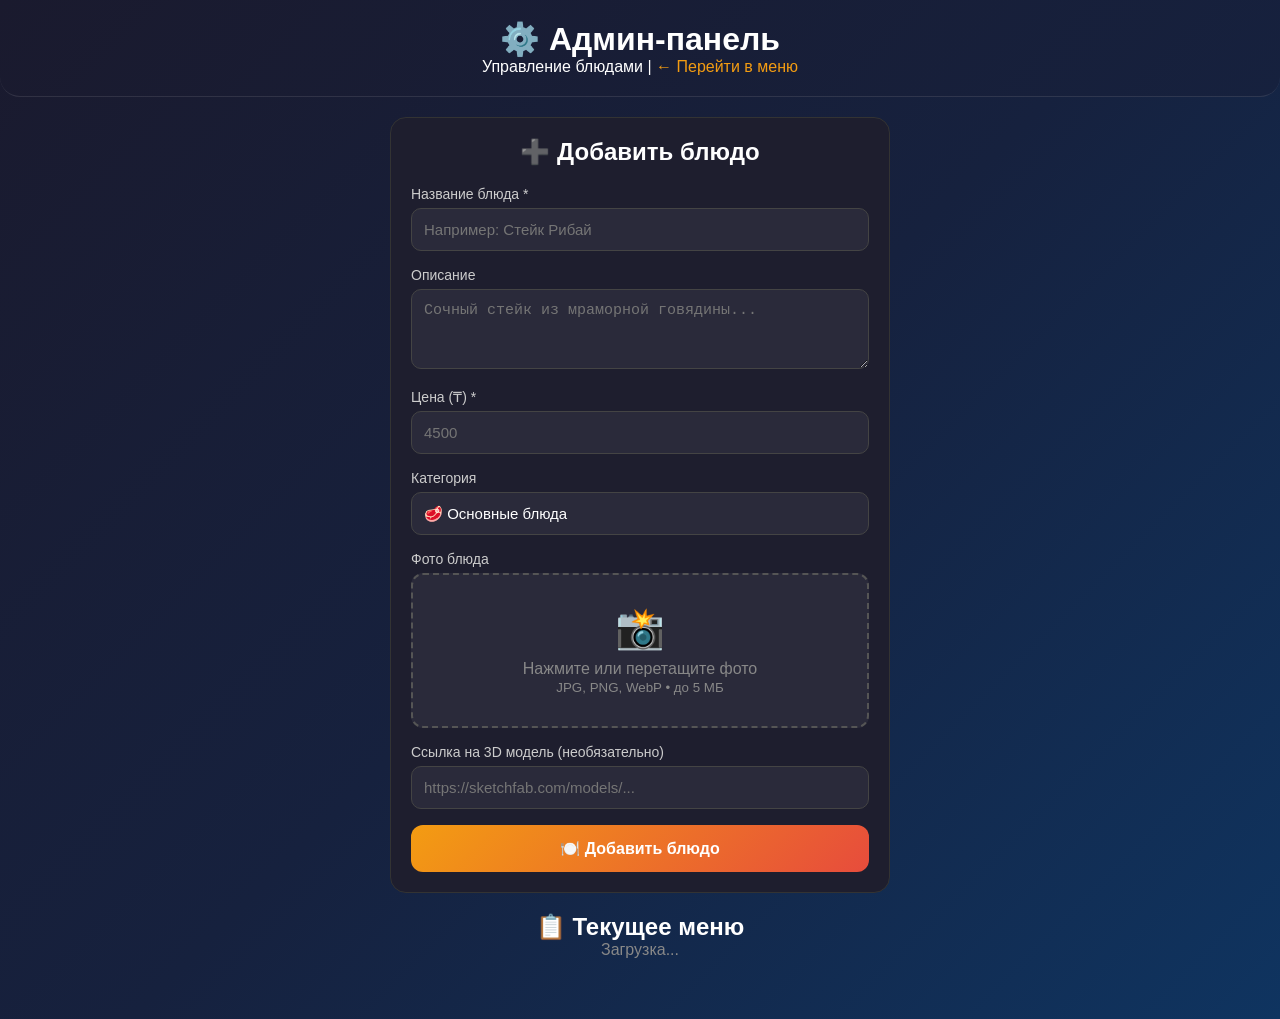
==== admin.html @ 4f4364ca "initial commit: AR menu with admin panel" ====
<!DOCTYPE html>
<html lang="ru">
<head>
    <meta charset="UTF-8">
    <meta name="viewport" content="width=device-width, initial-scale=1.0">
    <title>Админ-панель | AR Меню</title>
    <link rel="stylesheet" href="style.css">
    <style>
        .admin-header {
            text-align: center;
            padding: 20px;
            background: linear-gradient(135deg, #1a1a2e, #16213e);
            color: white;
            border-radius: 0 0 20px 20px;
        }
        .admin-header a {
            color: #f39c12;
            text-decoration: none;
        }
        .admin-form {
            max-width: 500px;
            margin: 20px auto;
            padding: 20px;
            background: #1e1e2e;
            border-radius: 16px;
            border: 1px solid #333;
        }
        .form-group {
            margin-bottom: 16px;
        }
        .form-group label {
            display: block;
            color: #ccc;
            margin-bottom: 6px;
            font-size: 14px;
        }
        .form-group input,
        .form-group textarea,
        .form-group select {
            width: 100%;
            padding: 12px;
            border: 1px solid #444;
            border-radius: 10px;
            background: #2a2a3a;
            color: white;
            font-size: 15px;
            box-sizing: border-box;
        }
        .form-group textarea {
            height: 80px;
            resize: vertical;
        }

        /* Upload Area */
        .upload-area {
            border: 2px dashed #555;
            border-radius: 12px;
            padding: 30px;
            text-align: center;
            cursor: pointer;
            transition: all 0.3s;
            background: #2a2a3a;
        }
        .upload-area:hover,
        .upload-area.drag-over {
            border-color: #f39c12;
            background: #2a2a3a88;
        }
        .upload-placeholder {
            color: #888;
        }
        .upload-placeholder .upload-icon {
            font-size: 40px;
            margin-bottom: 8px;
        }
        .upload-preview {
            display: none;
            align-items: center;
            gap: 12px;
            justify-content: center;
        }
        .upload-preview img {
            width: 80px;
            height: 80px;
            object-fit: cover;
            border-radius: 10px;
        }
        .remove-photo {
            background: #e74c3c;
            border: none;
            color: white;
            padding: 6px 12px;
            border-radius: 8px;
            cursor: pointer;
            font-size: 13px;
        }

        /* Progress */
        .upload-progress {
            display: none;
            align-items: center;
            gap: 10px;
            margin-top: 10px;
        }
        .progress-bar {
            flex: 1;
            height: 8px;
            background: #333;
            border-radius: 4px;
            overflow: hidden;
        }
        .progress-fill {
            height: 100%;
            background: linear-gradient(90deg, #f39c12, #e74c3c);
            width: 0%;
            transition: width 0.3s;
            border-radius: 4px;
        }
        .progress-text {
            color: #f39c12;
            font-size: 13px;
            min-width: 40px;
        }

        /* Button */
        .add-btn {
            width: 100%;
            padding: 14px;
            background: linear-gradient(135deg, #f39c12, #e74c3c);
            color: white;
            border: none;
            border-radius: 12px;
            font-size: 16px;
            font-weight: bold;
            cursor: pointer;
            transition: transform 0.2s, opacity 0.2s;
        }
        .add-btn:hover {
            transform: scale(1.02);
        }
        .add-btn:disabled {
            opacity: 0.6;
            cursor: not-allowed;
            transform: none;
        }

        /* Dishes List */
        .dishes-section {
            max-width: 500px;
            margin: 20px auto;
            padding: 0 20px 40px;
        }
        .dishes-section h2 {
            color: white;
            text-align: center;
        }
        .admin-item {
            display: flex;
            justify-content: space-between;
            align-items: center;
            background: #1e1e2e;
            border: 1px solid #333;
            border-radius: 12px;
            padding: 12px;
            margin-bottom: 10px;
        }
        .admin-item-info {
            display: flex;
            align-items: center;
            gap: 12px;
        }
        .admin-thumb {
            width: 50px;
            height: 50px;
            object-fit: cover;
            border-radius: 8px;
        }
        .admin-thumb-empty {
            width: 50px;
            height: 50px;
            background: #2a2a3a;
            border-radius: 8px;
            display: flex;
            align-items: center;
            justify-content: center;
            font-size: 20px;
        }
        .admin-item h4 {
            color: white;
            margin: 0;
            font-size: 15px;
        }
        .admin-item span {
            color: #f39c12;
            font-size: 14px;
        }
        .delete-btn {
            background: #e74c3c33;
            border: 1px solid #e74c3c;
            color: #e74c3c;
            padding: 8px 12px;
            border-radius: 8px;
            cursor: pointer;
            font-size: 16px;
            transition: background 0.2s;
        }
        .delete-btn:hover {
            background: #e74c3c;
            color: white;
        }
    </style>
</head>
<body>

<div class="admin-header">
    <h1>⚙️ Админ-панель</h1>
    <p>Управление блюдами | <a href="index.html">← Перейти в меню</a></p>
</div>

<!-- Форма добавления блюда -->
<div class="admin-form">
    <h2>➕ Добавить блюдо</h2>

    <div class="form-group">
        <label>Название блюда *</label>
        <input type="text" id="dish-name" placeholder="Например: Стейк Рибай">
    </div>

    <div class="form-group">
        <label>Описание</label>
        <textarea id="dish-desc" placeholder="Сочный стейк из мраморной говядины..."></textarea>
    </div>

    <div class="form-group">
        <label>Цена (₸) *</label>
        <input type="number" id="dish-price" placeholder="4500">
    </div>

    <div class="form-group">
        <label>Категория</label>
        <select id="dish-category">
            <option value="main">🥩 Основные блюда</option>
            <option value="soup">🍲 Супы</option>
            <option value="salad">🥗 Салаты</option>
            <option value="dessert">🍰 Десерты</option>
            <option value="drink">🥤 Напитки</option>
        </select>
    </div>

    <div class="form-group">
        <label>Фото блюда</label>
        <input type="file" id="dish-photo" accept="image/*" style="display:none">
        <div class="upload-area" id="upload-area">
            <div class="upload-placeholder" id="upload-placeholder">
                <div class="upload-icon">📸</div>
                <p>Нажмите или перетащите фото</p>
                <small>JPG, PNG, WebP • до 5 МБ</small>
            </div>
            <div class="upload-preview" id="upload-preview">
                <img id="preview-img" src="" alt="Preview">
                <div>
                    <p style="color:#4CAF50; margin:0;">✅ Фото выбрано</p>
                    <button class="remove-photo" id="remove-photo">✕ Убрать</button>
                </div>
            </div>
        </div>
        <div class="upload-progress" id="upload-progress">
            <div class="progress-bar">
                <div class="progress-fill" id="progress-fill"></div>
            </div>
            <span class="progress-text" id="progress-text">0%</span>
        </div>
    </div>

    <div class="form-group">
        <label>Ссылка на 3D модель (необязательно)</label>
        <input type="text" id="dish-model" placeholder="https://sketchfab.com/models/...">
    </div>

    <button class="add-btn" id="add-dish">🍽️ Добавить блюдо</button>
</div>

<!-- Список блюд -->
<div class="dishes-section">
    <h2>📋 Текущее меню</h2>
    <div id="dishes-list">
        <p style="text-align:center; color:#888;">Загрузка...</p>
    </div>
</div>

<!-- Firebase SDK -->
<script src="https://www.gstatic.com/firebasejs/9.23.0/firebase-app-compat.js"></script>
<script src="https://www.gstatic.com/firebasejs/9.23.0/firebase-database-compat.js"></script>

<script>
    // Firebase конфиг
    const firebaseConfig = {
        apiKey: "AIzaSyBTD_YJSyUhJIIZPP2ydmhjCTh0gekSgcs",
        authDomain: "ar-menu-resto.firebaseapp.com",
        databaseURL: "https://ar-menu-resto-default-rtdb.asia-southeast1.firebasedatabase.app",
        projectId: "ar-menu-resto",
        storageBucket: "ar-menu-resto.firebasestorage.app",
        messagingSenderId: "191825847434",
        appId: "1:191825847434:web:3ac9c25c7108e363c73973"
    };

    firebase.initializeApp(firebaseConfig);
    const db = firebase.database();

    // ⚡ ImgBB API Key
    const IMGBB_API_KEY = 'ce01505f7607ce0c0bc2b13da86447cb';

    // Элементы
    const dishName = document.getElementById('dish-name');
    const dishDesc = document.getElementById('dish-desc');
    const dishPrice = document.getElementById('dish-price');
    const dishCategory = document.getElementById('dish-category');
    const dishPhoto = document.getElementById('dish-photo');
    const dishModel = document.getElementById('dish-model');
    const addBtn = document.getElementById('add-dish');
    const dishesList = document.getElementById('dishes-list');
    const uploadArea = document.getElementById('upload-area');
    const uploadPlaceholder = document.getElementById('upload-placeholder');
    const uploadPreview = document.getElementById('upload-preview');
    const previewImg = document.getElementById('preview-img');
    const removePhoto = document.getElementById('remove-photo');
    const uploadProgress = document.getElementById('upload-progress');
    const progressFill = document.getElementById('progress-fill');
    const progressText = document.getElementById('progress-text');

    let selectedFile = null;

    // === ЗАГРУЗКА ФОТО ===
    uploadArea.addEventListener('click', (e) => {
        if (e.target.id !== 'remove-photo') {
            dishPhoto.click();
        }
    });

    // Drag & Drop
    uploadArea.addEventListener('dragover', (e) => {
        e.preventDefault();
        uploadArea.classList.add('drag-over');
    });

    uploadArea.addEventListener('dragleave', () => {
        uploadArea.classList.remove('drag-over');
    });

    uploadArea.addEventListener('drop', (e) => {
        e.preventDefault();
        uploadArea.classList.remove('drag-over');
        const file = e.dataTransfer.files[0];
        if (file && file.type.startsWith('image/')) {
            handleFile(file);
        } else {
            alert('⚠️ Загрузите изображение (JPG, PNG, WebP)');
        }
    });

    dishPhoto.addEventListener('change', (e) => {
        if (e.target.files[0]) {
            handleFile(e.target.files[0]);
        }
    });

    function handleFile(file) {
        if (file.size > 5 * 1024 * 1024) {
            alert('⚠️ Файл слишком большой! Максимум 5 МБ');
            return;
        }
        selectedFile = file;
        const reader = new FileReader();
        reader.onload = (e) => {
            previewImg.src = e.target.result;
            uploadPlaceholder.style.display = 'none';
            uploadPreview.style.display = 'flex';
        };
        reader.readAsDataURL(file);
    }

    removePhoto.addEventListener('click', (e) => {
        e.stopPropagation();
        selectedFile = null;
        dishPhoto.value = '';
        previewImg.src = '';
        uploadPreview.style.display = 'none';
        uploadPlaceholder.style.display = 'flex';
    });

    // Загрузка на ImgBB
    async function uploadToImgBB(file) {
        uploadProgress.style.display = 'flex';
        progressFill.style.width = '30%';
        progressText.textContent = '30%';

        const formData = new FormData();
        formData.append('image', file);
        formData.append('key', IMGBB_API_KEY);

        progressFill.style.width = '60%';
        progressText.textContent = '60%';

        try {
            const response = await fetch('https://api.imgbb.com/1/upload', {
                method: 'POST',
                body: formData
            });

            const data = await response.json();

            progressFill.style.width = '100%';
            progressText.textContent = '100%';

            if (data.success) {
                setTimeout(() => {
                    uploadProgress.style.display = 'none';
                    progressFill.style.width = '0%';
                }, 500);
                return data.data.display_url;
            } else {
                throw new Error('Ошибка загрузки изображения');
            }
        } catch (error) {
            uploadProgress.style.display = 'none';
            progressFill.style.width = '0%';
            throw error;
        }
    }

    // === ДОБАВЛЕНИЕ БЛЮДА ===
    addBtn.addEventListener('click', async () => {
        const name = dishName.value.trim();
        const price = dishPrice.value.trim();

        if (!name || !price) {
            alert('⚠️ Заполните название и цену!');
            return;
        }

        addBtn.disabled = true;
        addBtn.textContent = '⏳ Загрузка...';

        try {
            let imageUrl = '';

            if (selectedFile) {
                imageUrl = await uploadToImgBB(selectedFile);
            }

            const newDish = {
                name: name,
                description: dishDesc.value.trim(),
                price: Number(price),
                category: dishCategory.value,
                imageUrl: imageUrl,
                modelUrl: dishModel.value.trim(),
                createdAt: Date.now()
            };

            await db.ref('menu').push(newDish);

            alert('✅ Блюдо добавлено!');

            // Очистка формы
            dishName.value = '';
            dishDesc.value = '';
            dishPrice.value = '';
            dishModel.value = '';
            selectedFile = null;
            dishPhoto.value = '';
            previewImg.src = '';
            uploadPreview.style.display = 'none';
            uploadPlaceholder.style.display = 'flex';

        } catch (error) {
            alert('❌ Ошибка: ' + error.message);
        }

        addBtn.disabled = false;
        addBtn.textContent = '🍽️ Добавить блюдо';
    });

    // === СПИСОК БЛЮД ===
    db.ref('menu').on('value', (snapshot) => {
        const data = snapshot.val();
        dishesList.innerHTML = '';

        if (!data) {
            dishesList.innerHTML = '<p style="text-align:center; color:#888;">Меню пока пустое</p>';
            return;
        }

        Object.keys(data).forEach(key => {
            const item = data[key];
            const div = document.createElement('div');
            div.className = 'admin-item';
            div.innerHTML = `
                <div class="admin-item-info">
                    ${item.imageUrl ? `<img src="${item.imageUrl}" class="admin-thumb" alt="${item.name}">` : '<div class="admin-thumb-empty">📷</div>'}
                    <div>
                        <h4>${item.name}</h4>
                        <span>${item.price} ₸</span>
                    </div>
                </div>
                <button class="delete-btn" data-id="${key}">🗑️</button>
            `;

            div.querySelector('.delete-btn').addEventListener('click', () => {
                if (confirm('Удалить "' + item.name + '"?')) {
                    db.ref('menu/' + key).remove();
                }
            });

            dishesList.appendChild(div);
        });
    });
</script>

</body>
</html>
---- style.css ----
* {
    margin: 0;
    padding: 0;
    box-sizing: border-box;
}

body {
    font-family: 'Segoe UI', Tahoma, Geneva, Verdana, sans-serif;
    background: linear-gradient(135deg, #1a1a2e 0%, #16213e 50%, #0f3460 100%);
    min-height: 100vh;
    color: #fff;
}

/* ===== ШАПКА ===== */
.header {
    text-align: center;
    padding: 30px 20px 20px;
    background: rgba(255,255,255,0.05);
    backdrop-filter: blur(10px);
    border-bottom: 1px solid rgba(255,255,255,0.1);
}

.header h1 {
    font-size: 2em;
    margin-bottom: 5px;
}

.header p {
    color: rgba(255,255,255,0.6);
    font-size: 0.95em;
}

/* ===== КОНТЕЙНЕР МЕНЮ ===== */
.menu-container {
    display: grid;
    grid-template-columns: repeat(auto-fill, minmax(280px, 1fr));
    gap: 20px;
    padding: 25px;
    max-width: 1200px;
    margin: 0 auto;
}

.loading {
    text-align: center;
    color: rgba(255,255,255,0.5);
    font-size: 1.1em;
    grid-column: 1 / -1;
    padding: 50px;
}

/* ===== КАРТОЧКА БЛЮДА ===== */
.menu-card {
    background: rgba(255,255,255,0.08);
    border-radius: 16px;
    overflow: hidden;
    border: 1px solid rgba(255,255,255,0.1);
    transition: transform 0.3s, box-shadow 0.3s;
    cursor: pointer;
}

.menu-card:hover {
    transform: translateY(-5px);
    box-shadow: 0 10px 30px rgba(0,0,0,0.3);
    border-color: rgba(255,255,255,0.2);
}

.card-image {
    width: 100%;
    height: 200px;
    overflow: hidden;
    background: rgba(255,255,255,0.05);
    display: flex;
    align-items: center;
    justify-content: center;
}

.card-image img {
    width: 100%;
    height: 100%;
    object-fit: cover;
}

.no-image {
    font-size: 4em;
    opacity: 0.3;
}

.card-info {
    padding: 15px 20px 20px;
}

.card-info h3 {
    font-size: 1.2em;
    margin-bottom: 8px;
    color: #fff;
}

.card-desc {
    color: rgba(255,255,255,0.5);
    font-size: 0.9em;
    margin-bottom: 12px;
    line-height: 1.4;
}

.card-price {
    font-size: 1.3em;
    font-weight: bold;
    color: #e94560;
    margin-bottom: 12px;
}

.view-3d-btn {
    width: 100%;
    padding: 10px;
    background: linear-gradient(135deg, #e94560, #0f3460);
    color: #fff;
    border: none;
    border-radius: 10px;
    font-size: 1em;
    cursor: pointer;
    transition: opacity 0.3s;
}

.view-3d-btn:hover {
    opacity: 0.85;
}

/* ===== МОДАЛЬНОЕ ОКНО 3D ===== */
.modal {
    display: none;
    position: fixed;
    top: 0;
    left: 0;
    width: 100%;
    height: 100%;
    background: rgba(0,0,0,0.8);
    justify-content: center;
    align-items: center;
    z-index: 1000;
    padding: 20px;
}

.modal-content {
    background: #1a1a2e;
    border-radius: 20px;
    padding: 25px;
    max-width: 500px;
    width: 100%;
    position: relative;
    border: 1px solid rgba(255,255,255,0.15);
}

.close-btn {
    position: absolute;
    top: 15px;
    right: 20px;
    font-size: 1.5em;
    cursor: pointer;
    color: rgba(255,255,255,0.6);
    transition: color 0.3s;
    z-index: 10;
}

.close-btn:hover {
    color: #e94560;
}

.modal-content h2 {
    margin-bottom: 15px;
    font-size: 1.4em;
}

.description {
    color: rgba(255,255,255,0.6);
    margin-top: 10px;
    line-height: 1.4;
}

.price {
    color: #e94560;
    font-size: 1.3em;
    font-weight: bold;
    margin-top: 8px;
}

.ar-button {
    background: linear-gradient(135deg, #e94560, #0f3460);
    color: white;
    border: none;
    border-radius: 10px;
    padding: 10px 20px;
    font-size: 1em;
    cursor: pointer;
    position: absolute;
    bottom: 15px;
    left: 50%;
    transform: translateX(-50%);
}

/* ===== АДМИН-ПАНЕЛЬ ===== */
.admin-header {
    text-align: center;
    padding: 30px 20px 20px;
    background: rgba(255,255,255,0.05);
    border-bottom: 1px solid rgba(255,255,255,0.1);
}

.admin-header a {
    color: #e94560;
    text-decoration: none;
}

.admin-form {
    max-width: 500px;
    margin: 30px auto;
    padding: 25px;
    background: rgba(255,255,255,0.08);
    border-radius: 16px;
    border: 1px solid rgba(255,255,255,0.1);
}

.admin-form h2 {
    margin-bottom: 20px;
    text-align: center;
}

.form-group {
    margin-bottom: 15px;
}

.form-group label {
    display: block;
    margin-bottom: 5px;
    color: rgba(255,255,255,0.7);
    font-size: 0.9em;
}

.form-group input,
.form-group textarea,
.form-group select {
    width: 100%;
    padding: 12px;
    background: rgba(255,255,255,0.1);
    border: 1px solid rgba(255,255,255,0.2);
    border-radius: 10px;
    color: #fff;
    font-size: 1em;
    outline: none;
    transition: border-color 0.3s;
}

.form-group input:focus,
.form-group textarea:focus {
    border-color: #e94560;
}

.form-group textarea {
    height: 80px;
    resize: vertical;
}

.submit-btn {
    width: 100%;
    padding: 14px;
    background: linear-gradient(135deg, #e94560, #0f3460);
    color: #fff;
    border: none;
    border-radius: 10px;
    font-size: 1.1em;
    cursor: pointer;
    transition: opacity 0.3s;
    margin-top: 10px;
}

.submit-btn:hover {
    opacity: 0.85;
}

/* ===== СПИСОК БЛЮД В АДМИНКЕ ===== */
.admin-list {
    max-width: 500px;
    margin: 20px auto;
    padding: 0 25px 30px;
}

.admin-list h2 {
    text-align: center;
    margin-bottom: 15px;
}

.admin-item {
    display: flex;
    justify-content: space-between;
    align-items: center;
    padding: 12px 15px;
    background: rgba(255,255,255,0.06);
    border-radius: 10px;
    margin-bottom: 10px;
    border: 1px solid rgba(255,255,255,0.08);
}

.admin-item-info h4 {
    font-size: 1em;
    margin-bottom: 3px;
}

.admin-item-info span {
    color: #e94560;
    font-weight: bold;
}

.delete-btn {
    background: rgba(233, 69, 96, 0.2);
    color: #e94560;
    border: 1px solid rgba(233, 69, 96, 0.3);
    padding: 8px 15px;
    border-radius: 8px;
    cursor: pointer;
    font-size: 0.9em;
    transition: background 0.3s;
}

.delete-btn:hover {
    background: rgba(233, 69, 96, 0.4);
}

/* ===== АДАПТИВ ===== */
@media (max-width: 600px) {
    .header h1 {
        font-size: 1.5em;
    }

    .menu-container {
        grid-template-columns: 1fr;
        padding: 15px;
    }

    .modal-content {
        padding: 15px;
    }
}

.admin-form select {
    background-color: #1a1a2e;
    color: #ffffff;
    border: 1px solid #333366;
    padding: 12px 16px;
    border-radius: 10px;
    font-size: 16px;
    width: 100%;
    cursor: pointer;
    appearance: none;
    -webkit-appearance: none;
}

.admin-form select option {
    background-color: #1a1a2e;
    color: #ffffff;
    padding: 10px;
    font-size: 16px;
}

.admin-form select:focus {
    border-color: #6c63ff;
    outline: none;
    box-shadow: 0 0 10px rgba(108, 99, 255, 0.3);
}

/* Стрелка для select */
.admin-form select {
    background-image: url("data:image/svg+xml,%3Csvg xmlns='http://www.w3.org/2000/svg' width='12' height='12' fill='white' viewBox='0 0 16 16'%3E%3Cpath d='M8 11L3 6h10l-5 5z'/%3E%3C/svg%3E");
    background-repeat: no-repeat;
    background-position: right 16px center;
    padding-right: 40px;
}
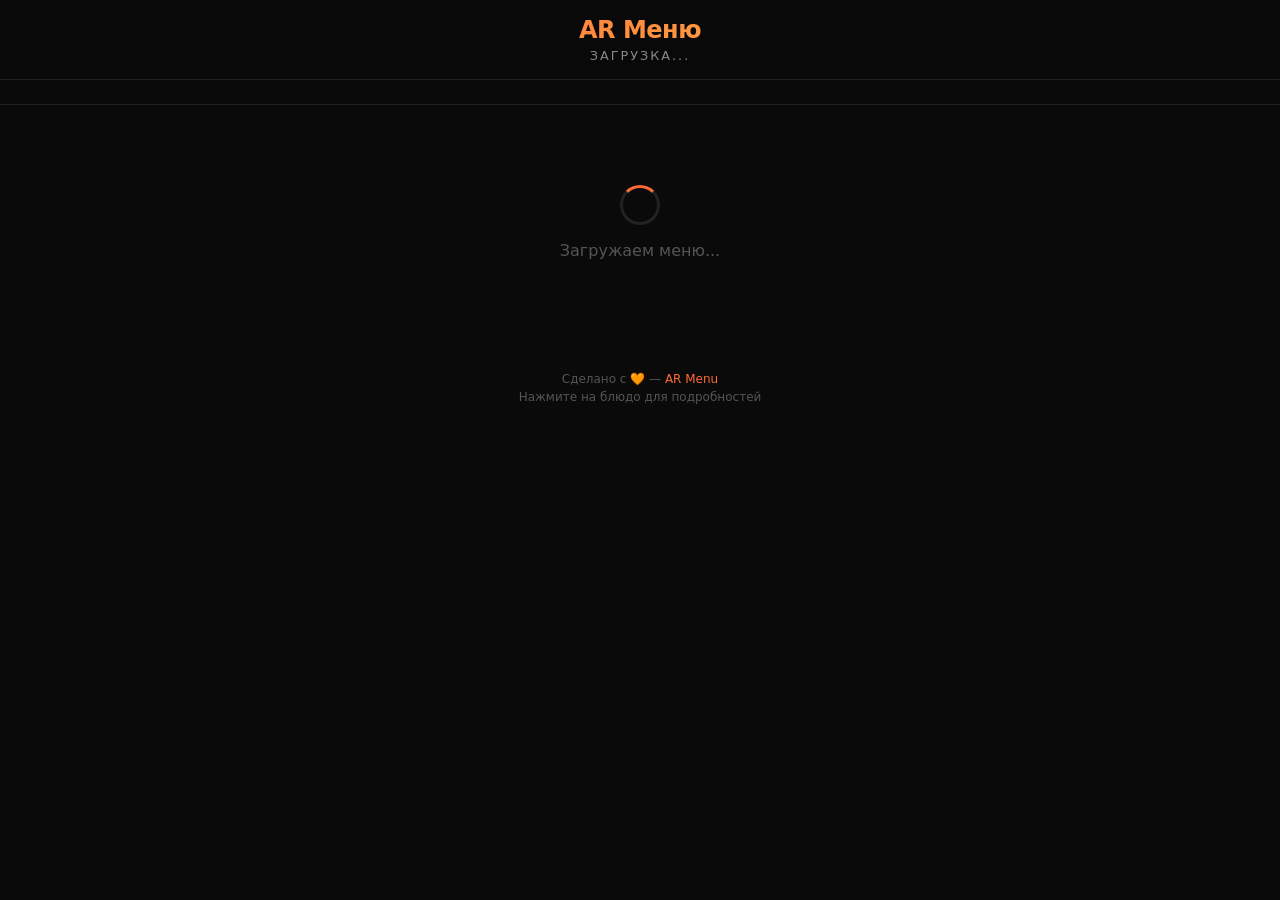
==== commit 240d10a3: "update styles" ====
--- a/admin.html
+++ b/admin.html
@@ -2,520 +2,1169 @@
 <html lang="ru">
 <head>
     <meta charset="UTF-8">
-    <meta name="viewport" content="width=device-width, initial-scale=1.0">
-    <title>Админ-панель | AR Меню</title>
-    <link rel="stylesheet" href="style.css">
+    <meta name="viewport" content="width=device-width, initial-scale=1.0, maximum-scale=1.0, user-scalable=no">
+    <meta http-equiv="Content-Security-Policy" content="default-src 'self' 'unsafe-inline' 'unsafe-eval' https://*.googleapis.com https://*.firebaseio.com https://*.firebaseapp.com https://*.gstatic.com https://cdn.jsdelivr.net https://unpkg.com blob: data:;">
+    <title>AR Меню</title>
+
+    <!-- Firebase SDK -->
+    <script src="https://www.gstatic.com/firebasejs/10.14.1/firebase-app-compat.js"></script>
+    <script src="https://www.gstatic.com/firebasejs/10.14.1/firebase-database-compat.js"></script>
+
+    <!-- Google Model Viewer для AR -->
+    <script type="module" src="https://unpkg.com/@google/model-viewer/dist/model-viewer.min.js"></script>
+
     <style>
-        .admin-header {
+        /* ========== RESET & BASE ========== */
+        * { margin: 0; padding: 0; box-sizing: border-box; }
+        
+        :root {
+            --bg: #0a0a0a;
+            --card: #141414;
+            --card-hover: #1a1a1a;
+            --accent: #ff6b35;
+            --accent-light: #ff8c5a;
+            --accent-dark: #e55a2b;
+            --text: #ffffff;
+            --text-muted: #888888;
+            --text-dim: #555555;
+            --success: #4caf50;
+            --border: #222222;
+            --overlay: rgba(0,0,0,0.85);
+            --radius: 16px;
+            --radius-sm: 10px;
+            --shadow: 0 8px 32px rgba(0,0,0,0.4);
+            --font: 'Segoe UI', system-ui, -apple-system, sans-serif;
+        }
+
+        body {
+            font-family: var(--font);
+            background: var(--bg);
+            color: var(--text);
+            min-height: 100vh;
+            overflow-x: hidden;
+            -webkit-font-smoothing: antialiased;
+        }
+
+        /* ========== HEADER ========== */
+        .header {
+            position: sticky;
+            top: 0;
+            z-index: 100;
+            background: rgba(10,10,10,0.92);
+            backdrop-filter: blur(20px);
+            -webkit-backdrop-filter: blur(20px);
+            border-bottom: 1px solid var(--border);
+            padding: 16px 20px;
+        }
+
+        .header-content {
+            max-width: 600px;
+            margin: 0 auto;
             text-align: center;
-            padding: 20px;
-            background: linear-gradient(135deg, #1a1a2e, #16213e);
-            color: white;
-            border-radius: 0 0 20px 20px;
-        }
-        .admin-header a {
-            color: #f39c12;
-            text-decoration: none;
-        }
-        .admin-form {
-            max-width: 500px;
-            margin: 20px auto;
-            padding: 20px;
-            background: #1e1e2e;
-            border-radius: 16px;
-            border: 1px solid #333;
-        }
-        .form-group {
-            margin-bottom: 16px;
-        }
-        .form-group label {
-            display: block;
-            color: #ccc;
-            margin-bottom: 6px;
-            font-size: 14px;
-        }
-        .form-group input,
-        .form-group textarea,
-        .form-group select {
-            width: 100%;
-            padding: 12px;
-            border: 1px solid #444;
-            border-radius: 10px;
-            background: #2a2a3a;
-            color: white;
-            font-size: 15px;
-            box-sizing: border-box;
-        }
-        .form-group textarea {
-            height: 80px;
-            resize: vertical;
-        }
-
-        /* Upload Area */
-        .upload-area {
-            border: 2px dashed #555;
-            border-radius: 12px;
-            padding: 30px;
-            text-align: center;
+        }
+
+        .restaurant-name {
+            font-size: 1.5rem;
+            font-weight: 800;
+            background: linear-gradient(135deg, var(--accent), #ffb347);
+            -webkit-background-clip: text;
+            -webkit-text-fill-color: transparent;
+            background-clip: text;
+            letter-spacing: -0.5px;
+        }
+
+        .restaurant-tagline {
+            font-size: 0.8rem;
+            color: var(--text-muted);
+            margin-top: 4px;
+            letter-spacing: 2px;
+            text-transform: uppercase;
+        }
+
+        /* ========== КАТЕГОРИИ (табы) ========== */
+        .categories-bar {
+            position: sticky;
+            top: 72px;
+            z-index: 99;
+            background: rgba(10,10,10,0.95);
+            backdrop-filter: blur(15px);
+            padding: 12px 0;
+            border-bottom: 1px solid var(--border);
+            overflow-x: auto;
+            scrollbar-width: none;
+            -ms-overflow-style: none;
+        }
+        .categories-bar::-webkit-scrollbar { display: none; }
+
+        .categories-inner {
+            display: flex;
+            gap: 8px;
+            padding: 0 20px;
+            max-width: 600px;
+            margin: 0 auto;
+        }
+
+        .cat-btn {
+            flex-shrink: 0;
+            padding: 8px 18px;
+            border: 1px solid var(--border);
+            border-radius: 50px;
+            background: transparent;
+            color: var(--text-muted);
+            font-size: 0.85rem;
+            font-weight: 600;
             cursor: pointer;
             transition: all 0.3s;
-            background: #2a2a3a;
-        }
-        .upload-area:hover,
-        .upload-area.drag-over {
-            border-color: #f39c12;
-            background: #2a2a3a88;
-        }
-        .upload-placeholder {
-            color: #888;
-        }
-        .upload-placeholder .upload-icon {
-            font-size: 40px;
-            margin-bottom: 8px;
-        }
-        .upload-preview {
+            white-space: nowrap;
+        }
+        .cat-btn:hover { border-color: var(--accent); color: var(--accent); }
+        .cat-btn.active {
+            background: var(--accent);
+            border-color: var(--accent);
+            color: #fff;
+        }
+
+        /* ========== КОНТЕЙНЕР МЕНЮ ========== */
+        .menu-container {
+            max-width: 600px;
+            margin: 0 auto;
+            padding: 20px;
+        }
+
+        .category-title {
+            font-size: 1.3rem;
+            font-weight: 700;
+            margin: 28px 0 14px 0;
+            color: var(--text);
+            display: flex;
+            align-items: center;
+            gap: 10px;
+        }
+        .category-title::after {
+            content: '';
+            flex: 1;
+            height: 1px;
+            background: var(--border);
+        }
+
+        /* ========== КАРТОЧКА БЛЮДА ========== */
+        .dish-card {
+            display: flex;
+            gap: 14px;
+            background: var(--card);
+            border: 1px solid var(--border);
+            border-radius: var(--radius);
+            padding: 14px;
+            margin-bottom: 12px;
+            cursor: pointer;
+            transition: all 0.3s ease;
+            position: relative;
+            overflow: hidden;
+        }
+        .dish-card:hover {
+            background: var(--card-hover);
+            border-color: var(--accent);
+            transform: translateY(-2px);
+            box-shadow: 0 8px 24px rgba(255,107,53,0.1);
+        }
+        .dish-card:active { transform: translateY(0); }
+
+        .dish-img {
+            width: 90px;
+            height: 90px;
+            border-radius: var(--radius-sm);
+            object-fit: cover;
+            flex-shrink: 0;
+            background: #1a1a1a;
+        }
+
+        .dish-info { flex: 1; min-width: 0; }
+
+        .dish-name {
+            font-size: 1rem;
+            font-weight: 700;
+            margin-bottom: 4px;
+            line-height: 1.3;
+        }
+
+        .dish-desc {
+            font-size: 0.8rem;
+            color: var(--text-muted);
+            line-height: 1.4;
+            display: -webkit-box;
+            -webkit-line-clamp: 2;
+            -webkit-box-orient: vertical;
+            line-clamp: 2;
+            overflow: hidden;
+        }
+
+        .dish-bottom {
+            display: flex;
+            justify-content: space-between;
+            align-items: center;
+            margin-top: 8px;
+        }
+
+        .dish-price {
+            font-size: 1.1rem;
+            font-weight: 800;
+            color: var(--accent);
+        }
+
+        .dish-weight {
+            font-size: 0.75rem;
+            color: var(--text-dim);
+        }
+
+        .ar-badge {
+            position: absolute;
+            top: 10px;
+            right: 10px;
+            background: linear-gradient(135deg, var(--accent), var(--accent-light));
+            color: #fff;
+            font-size: 0.65rem;
+            font-weight: 700;
+            padding: 3px 8px;
+            border-radius: 50px;
+            text-transform: uppercase;
+            letter-spacing: 0.5px;
+        }
+
+        /* ========== МОДАЛКА БЛЮДА ========== */
+        .modal-overlay {
             display: none;
+            position: fixed;
+            inset: 0;
+            background: var(--overlay);
+            z-index: 1000;
+            justify-content: center;
+            align-items: flex-end;
+            animation: fadeIn 0.2s;
+        }
+        .modal-overlay.show { display: flex; }
+
+        @keyframes fadeIn { from { opacity: 0; } to { opacity: 1; } }
+        @keyframes slideUp { from { transform: translateY(100%); } to { transform: translateY(0); } }
+
+        .modal-content {
+            background: var(--card);
+            width: 100%;
+            max-width: 600px;
+            max-height: 92vh;
+            border-radius: 24px 24px 0 0;
+            overflow-y: auto;
+            animation: slideUp 0.3s ease;
+        }
+
+        .modal-img-wrap {
+            position: relative;
+            width: 100%;
+            height: 280px;
+            background: #111;
+            display: flex;
+            align-items: center;
+            justify-content: center;
+        }
+        .modal-img-wrap.no-img::after {
+            content: '🍽️';
+            font-size: 4rem;
+        }
+        .modal-img-wrap img {
+            width: 100%;
+            height: 100%;
+            object-fit: cover;
+        }
+
+        .modal-close {
+            position: absolute;
+            top: 16px;
+            right: 16px;
+            width: 36px;
+            height: 36px;
+            border-radius: 50%;
+            border: none;
+            background: rgba(0,0,0,0.6);
+            color: #fff;
+            font-size: 1.2rem;
+            cursor: pointer;
+            display: flex;
+            align-items: center;
+            justify-content: center;
+            backdrop-filter: blur(10px);
+            z-index: 10;
+        }
+
+        .modal-body { padding: 24px 20px 32px; }
+
+        .modal-name {
+            font-size: 1.5rem;
+            font-weight: 800;
+            margin-bottom: 4px;
+        }
+
+        .modal-category-tag {
+            font-size: 0.75rem;
+            color: var(--accent);
+            font-weight: 600;
+            text-transform: uppercase;
+            letter-spacing: 1px;
+            margin-bottom: 12px;
+        }
+
+        .modal-desc {
+            font-size: 0.9rem;
+            color: var(--text-muted);
+            line-height: 1.7;
+            margin-bottom: 20px;
+            display: -webkit-box;
+            -webkit-line-clamp: 3;
+            -webkit-box-orient: vertical;
+            line-clamp: 3;
+            overflow: hidden;
+        }
+
+        .modal-meta {
+            display: flex;
+            gap: 20px;
+            margin-bottom: 24px;
+            flex-wrap: wrap;
+        }
+        .modal-meta-item {
+            text-align: center;
+        }
+        .modal-meta-value {
+            font-size: 1.1rem;
+            font-weight: 700;
+            color: var(--text);
+        }
+        .modal-meta-label {
+            font-size: 0.7rem;
+            color: var(--text-dim);
+            text-transform: uppercase;
+            letter-spacing: 0.5px;
+        }
+
+        .btn-ar {
+            width: 100%;
+            padding: 16px;
+            border: none;
+            border-radius: var(--radius);
+            background: linear-gradient(135deg, var(--accent), var(--accent-light));
+            color: #fff;
+            font-size: 1rem;
+            font-weight: 700;
+            cursor: pointer;
+            display: flex;
+            align-items: center;
+            justify-content: center;
+            gap: 10px;
+            transition: all 0.3s;
+            margin-bottom: 10px;
+        }
+        .btn-ar:hover { transform: scale(1.02); box-shadow: 0 8px 24px rgba(255,107,53,0.3); }
+        .btn-ar:disabled { opacity: 0.5; cursor: not-allowed; transform: none; }
+
+        /* ========== AR VIEWER ========== */
+        .ar-viewer-overlay {
+            display: none;
+            position: fixed;
+            inset: 0;
+            background: #000;
+            z-index: 2000;
+            flex-direction: column;
+        }
+        .ar-viewer-overlay.show { display: flex; }
+
+        .ar-header {
+            display: flex;
+            justify-content: space-between;
+            align-items: center;
+            padding: 16px 20px;
+            background: rgba(0,0,0,0.8);
+            z-index: 10;
+        }
+        .ar-title { font-size: 1rem; font-weight: 700; }
+        .ar-close-btn {
+            background: rgba(255,255,255,0.1);
+            border: none;
+            color: #fff;
+            width: 40px;
+            height: 40px;
+            border-radius: 50%;
+            font-size: 1.2rem;
+            cursor: pointer;
+        }
+
+        model-viewer {
+            flex: 1;
+            width: 100%;
+            background: radial-gradient(ellipse at center, #1a1a2e 0%, #0a0a0a 100%);
+            --poster-color: transparent;
+        }
+
+        .ar-hint {
+            padding: 12px 20px;
+            text-align: center;
+            background: rgba(0,0,0,0.8);
+            color: var(--text-muted);
+            font-size: 0.8rem;
+        }
+
+        /* ========== КОРЗИНА ========== */
+        .cart-fab {
+            display: none;
+            position: fixed;
+            bottom: 24px;
+            right: 24px;
+            z-index: 500;
+            background: linear-gradient(135deg, var(--accent), var(--accent-light));
+            color: #fff;
+            border: none;
+            width: 60px;
+            height: 60px;
+            border-radius: 50%;
+            font-size: 1.5rem;
+            cursor: pointer;
+            box-shadow: 0 8px 24px rgba(255,107,53,0.4);
+            transition: all 0.3s;
+        }
+        .cart-fab:hover { transform: scale(1.1); }
+        .cart-fab.visible { display: flex; align-items: center; justify-content: center; }
+
+        .cart-count {
+            position: absolute;
+            top: -4px;
+            right: -4px;
+            background: #e53935;
+            color: #fff;
+            font-size: 0.7rem;
+            font-weight: 700;
+            width: 22px;
+            height: 22px;
+            border-radius: 50%;
+            display: flex;
+            align-items: center;
+            justify-content: center;
+        }
+
+        /* Корзина - панель */
+        .cart-panel {
+            display: none;
+            position: fixed;
+            inset: 0;
+            z-index: 1500;
+            background: var(--overlay);
+        }
+        .cart-panel.show { display: flex; justify-content: center; align-items: flex-end; }
+
+        .cart-body {
+            background: var(--card);
+            width: 100%;
+            max-width: 600px;
+            max-height: 80vh;
+            border-radius: 24px 24px 0 0;
+            animation: slideUp 0.3s ease;
+            overflow-y: auto;
+            padding: 24px 20px 32px;
+        }
+
+        .cart-header {
+            display: flex;
+            justify-content: space-between;
+            align-items: center;
+            margin-bottom: 20px;
+        }
+        .cart-title { font-size: 1.3rem; font-weight: 800; }
+        .cart-clear {
+            background: none;
+            border: none;
+            color: var(--text-muted);
+            font-size: 0.85rem;
+            cursor: pointer;
+            text-decoration: underline;
+        }
+
+        .cart-item {
+            display: flex;
             align-items: center;
             gap: 12px;
-            justify-content: center;
-        }
-        .upload-preview img {
-            width: 80px;
-            height: 80px;
-            object-fit: cover;
-            border-radius: 10px;
-        }
-        .remove-photo {
-            background: #e74c3c;
-            border: none;
-            color: white;
-            padding: 6px 12px;
-            border-radius: 8px;
-            cursor: pointer;
-            font-size: 13px;
-        }
-
-        /* Progress */
-        .upload-progress {
-            display: none;
-            align-items: center;
-            gap: 10px;
-            margin-top: 10px;
-        }
-        .progress-bar {
-            flex: 1;
-            height: 8px;
-            background: #333;
-            border-radius: 4px;
-            overflow: hidden;
-        }
-        .progress-fill {
-            height: 100%;
-            background: linear-gradient(90deg, #f39c12, #e74c3c);
-            width: 0%;
-            transition: width 0.3s;
-            border-radius: 4px;
-        }
-        .progress-text {
-            color: #f39c12;
-            font-size: 13px;
-            min-width: 40px;
-        }
-
-        /* Button */
-        .add-btn {
-            width: 100%;
-            padding: 14px;
-            background: linear-gradient(135deg, #f39c12, #e74c3c);
-            color: white;
-            border: none;
-            border-radius: 12px;
-            font-size: 16px;
-            font-weight: bold;
-            cursor: pointer;
-            transition: transform 0.2s, opacity 0.2s;
-        }
-        .add-btn:hover {
-            transform: scale(1.02);
-        }
-        .add-btn:disabled {
-            opacity: 0.6;
-            cursor: not-allowed;
-            transform: none;
-        }
-
-        /* Dishes List */
-        .dishes-section {
-            max-width: 500px;
-            margin: 20px auto;
-            padding: 0 20px 40px;
-        }
-        .dishes-section h2 {
-            color: white;
-            text-align: center;
-        }
-        .admin-item {
-            display: flex;
-            justify-content: space-between;
-            align-items: center;
-            background: #1e1e2e;
-            border: 1px solid #333;
-            border-radius: 12px;
-            padding: 12px;
-            margin-bottom: 10px;
-        }
-        .admin-item-info {
-            display: flex;
-            align-items: center;
-            gap: 12px;
-        }
-        .admin-thumb {
+            padding: 12px 0;
+            border-bottom: 1px solid var(--border);
+        }
+        .cart-item-img {
             width: 50px;
             height: 50px;
+            border-radius: 10px;
             object-fit: cover;
-            border-radius: 8px;
-        }
-        .admin-thumb-empty {
-            width: 50px;
-            height: 50px;
-            background: #2a2a3a;
-            border-radius: 8px;
+        }
+        .cart-item-info { flex: 1; }
+        .cart-item-name { font-size: 0.9rem; font-weight: 600; }
+        .cart-item-price { font-size: 0.85rem; color: var(--accent); font-weight: 700; }
+
+        .cart-item-qty {
+            display: flex;
+            align-items: center;
+            gap: 10px;
+        }
+        .qty-btn {
+            width: 30px;
+            height: 30px;
+            border-radius: 50%;
+            border: 1px solid var(--border);
+            background: transparent;
+            color: var(--text);
+            font-size: 1rem;
+            cursor: pointer;
             display: flex;
             align-items: center;
             justify-content: center;
-            font-size: 20px;
-        }
-        .admin-item h4 {
-            color: white;
-            margin: 0;
-            font-size: 15px;
-        }
-        .admin-item span {
-            color: #f39c12;
-            font-size: 14px;
-        }
-        .delete-btn {
-            background: #e74c3c33;
-            border: 1px solid #e74c3c;
-            color: #e74c3c;
-            padding: 8px 12px;
-            border-radius: 8px;
+        }
+        .qty-btn:hover { border-color: var(--accent); color: var(--accent); }
+        .qty-value { font-weight: 700; min-width: 20px; text-align: center; }
+
+        .cart-total {
+            display: flex;
+            justify-content: space-between;
+            align-items: center;
+            margin-top: 20px;
+            padding-top: 16px;
+            border-top: 2px solid var(--border);
+        }
+        .cart-total-label { font-size: 1rem; color: var(--text-muted); }
+        .cart-total-value { font-size: 1.5rem; font-weight: 800; color: var(--accent); }
+
+        .btn-order {
+            width: 100%;
+            padding: 16px;
+            border: none;
+            border-radius: var(--radius);
+            background: var(--success);
+            color: #fff;
+            font-size: 1rem;
+            font-weight: 700;
             cursor: pointer;
-            font-size: 16px;
-            transition: background 0.2s;
-        }
-        .delete-btn:hover {
-            background: #e74c3c;
-            color: white;
+            margin-top: 16px;
+            transition: all 0.3s;
+        }
+        .btn-order:hover { opacity: 0.9; transform: scale(1.01); }
+
+        /* ========== ПУСТО / ЗАГРУЗКА ========== */
+        .loading {
+            text-align: center;
+            padding: 60px 20px;
+            color: var(--text-dim);
+        }
+        .loading-spinner {
+            width: 40px;
+            height: 40px;
+            border: 3px solid var(--border);
+            border-top-color: var(--accent);
+            border-radius: 50%;
+            animation: spin 0.8s linear infinite;
+            margin: 0 auto 16px;
+        }
+        @keyframes spin { to { transform: rotate(360deg); } }
+
+        .empty-state {
+            text-align: center;
+            padding: 80px 20px;
+            color: var(--text-dim);
+        }
+        .empty-state .icon { font-size: 3rem; margin-bottom: 16px; }
+
+        /* ========== FOOTER ========== */
+        .footer {
+            text-align: center;
+            padding: 32px 20px;
+            color: var(--text-dim);
+            font-size: 0.75rem;
+        }
+        .footer a { color: var(--accent); text-decoration: none; }
+
+        /* ========== TOAST ========== */
+        .toast {
+            position: fixed;
+            bottom: 100px;
+            left: 50%;
+            transform: translateX(-50%) translateY(100px);
+            background: var(--success);
+            color: #fff;
+            padding: 12px 24px;
+            border-radius: 50px;
+            font-size: 0.85rem;
+            font-weight: 600;
+            z-index: 3000;
+            opacity: 0;
+            transition: all 0.3s;
+            white-space: nowrap;
+        }
+        .toast.show {
+            transform: translateX(-50%) translateY(0);
+            opacity: 1;
+        }
+
+        /* ========== NO-IMG PLACEHOLDER ========== */
+        .no-img {
+            display: flex;
+            align-items: center;
+            justify-content: center;
+            background: linear-gradient(135deg, #1a1a1a, #222);
+            font-size: 2rem;
         }
     </style>
 </head>
 <body>
 
-<div class="admin-header">
-    <h1>⚙️ Админ-панель</h1>
-    <p>Управление блюдами | <a href="index.html">← Перейти в меню</a></p>
-</div>
-
-<!-- Форма добавления блюда -->
-<div class="admin-form">
-    <h2>➕ Добавить блюдо</h2>
-
-    <div class="form-group">
-        <label>Название блюда *</label>
-        <input type="text" id="dish-name" placeholder="Например: Стейк Рибай">
-    </div>
-
-    <div class="form-group">
-        <label>Описание</label>
-        <textarea id="dish-desc" placeholder="Сочный стейк из мраморной говядины..."></textarea>
-    </div>
-
-    <div class="form-group">
-        <label>Цена (₸) *</label>
-        <input type="number" id="dish-price" placeholder="4500">
-    </div>
-
-    <div class="form-group">
-        <label>Категория</label>
-        <select id="dish-category">
-            <option value="main">🥩 Основные блюда</option>
-            <option value="soup">🍲 Супы</option>
-            <option value="salad">🥗 Салаты</option>
-            <option value="dessert">🍰 Десерты</option>
-            <option value="drink">🥤 Напитки</option>
-        </select>
-    </div>
-
-    <div class="form-group">
-        <label>Фото блюда</label>
-        <input type="file" id="dish-photo" accept="image/*" style="display:none">
-        <div class="upload-area" id="upload-area">
-            <div class="upload-placeholder" id="upload-placeholder">
-                <div class="upload-icon">📸</div>
-                <p>Нажмите или перетащите фото</p>
-                <small>JPG, PNG, WebP • до 5 МБ</small>
+    <!-- HEADER -->
+    <header class="header">
+        <div class="header-content">
+            <div class="restaurant-name" id="restaurantName">AR Меню</div>
+            <div class="restaurant-tagline" id="restaurantTagline">Загрузка...</div>
+        </div>
+    </header>
+
+    <!-- КАТЕГОРИИ -->
+    <nav class="categories-bar" id="categoriesBar">
+        <div class="categories-inner" id="categoriesInner"></div>
+    </nav>
+
+    <!-- МЕНЮ -->
+    <main class="menu-container" id="menuContainer">
+        <div class="loading" id="loadingState">
+            <div class="loading-spinner"></div>
+            <p>Загружаем меню...</p>
+        </div>
+    </main>
+
+    <!-- FOOTER -->
+    <footer class="footer">
+        Сделано с 🧡 &mdash; <a href="#" id="footerLink">AR Menu</a><br>
+        <span style="margin-top: 4px; display: inline-block;">Нажмите на блюдо для подробностей</span>
+    </footer>
+
+    <!-- FAB КОРЗИНА -->
+    <button class="cart-fab" id="cartFab" onclick="openCart()">
+        🛒
+        <span class="cart-count" id="cartCount">0</span>
+    </button>
+
+    <!-- МОДАЛКА БЛЮДА -->
+    <div class="modal-overlay" id="dishModal">
+        <div class="modal-content">
+            <div class="modal-img-wrap">
+                <img id="modalImg" src="" alt="">
+                <button class="modal-close" onclick="closeModal()">✕</button>
             </div>
-            <div class="upload-preview" id="upload-preview">
-                <img id="preview-img" src="" alt="Preview">
-                <div>
-                    <p style="color:#4CAF50; margin:0;">✅ Фото выбрано</p>
-                    <button class="remove-photo" id="remove-photo">✕ Убрать</button>
-                </div>
+            <div class="modal-body">
+                <div class="modal-category-tag" id="modalCategory"></div>
+                <div class="modal-name" id="modalName"></div>
+                <div class="modal-desc" id="modalDesc"></div>
+                <div class="modal-meta" id="modalMeta"></div>
+                <button class="btn-ar" id="modalArBtn" onclick="openAR()">
+                    📱 Смотреть в AR
+                </button>
+                <button class="btn-ar" style="background: var(--success);" onclick="addToCartFromModal()">
+                    🛒 Добавить в корзину
+                </button>
             </div>
         </div>
-        <div class="upload-progress" id="upload-progress">
-            <div class="progress-bar">
-                <div class="progress-fill" id="progress-fill"></div>
-            </div>
-            <span class="progress-text" id="progress-text">0%</span>
+    </div>
+
+    <!-- AR VIEWER -->
+    <div class="ar-viewer-overlay" id="arViewer">
+        <div class="ar-header">
+            <span class="ar-title" id="arTitle"></span>
+            <button class="ar-close-btn" onclick="closeAR()">✕</button>
+        </div>
+        <model-viewer
+            id="arModelViewer"
+            ar
+            ar-modes="webxr scene-viewer quick-look"
+            camera-controls
+            touch-action="pan-y"
+            auto-rotate
+            shadow-intensity="1"
+            environment-image="neutral"
+            exposure="1"
+            interaction-prompt="auto"
+        ></model-viewer>
+        <div class="ar-hint">
+            👆 Вращайте 3D модель пальцем &bull; Нажмите кнопку AR внизу для размещения на столе
         </div>
     </div>
 
-    <div class="form-group">
-        <label>Ссылка на 3D модель (необязательно)</label>
-        <input type="text" id="dish-model" placeholder="https://sketchfab.com/models/...">
+    <!-- КОРЗИНА -->
+    <div class="cart-panel" id="cartPanel">
+        <div class="cart-body">
+            <div class="cart-header">
+                <span class="cart-title">🛒 Ваш заказ</span>
+                <button class="cart-clear" onclick="clearCart()">Очистить</button>
+            </div>
+            <div id="cartItems"></div>
+            <div class="cart-total">
+                <span class="cart-total-label">Итого:</span>
+                <span class="cart-total-value" id="cartTotal">0 ₸</span>
+            </div>
+            <button class="btn-order" onclick="submitOrder()">✅ Оформить заказ</button>
+            <button class="btn-ar" style="background:transparent; border: 1px solid var(--border); margin-top: 8px;" onclick="closeCart()">Продолжить выбор</button>
+        </div>
     </div>
 
-    <button class="add-btn" id="add-dish">🍽️ Добавить блюдо</button>
-</div>
-
-<!-- Список блюд -->
-<div class="dishes-section">
-    <h2>📋 Текущее меню</h2>
-    <div id="dishes-list">
-        <p style="text-align:center; color:#888;">Загрузка...</p>
-    </div>
-</div>
-
-<!-- Firebase SDK -->
-<script src="https://www.gstatic.com/firebasejs/9.23.0/firebase-app-compat.js"></script>
-<script src="https://www.gstatic.com/firebasejs/9.23.0/firebase-database-compat.js"></script>
+    <!-- TOAST -->
+    <div class="toast" id="toast"></div>
 
 <script>
-    // Firebase конфиг
-    const firebaseConfig = {
-        apiKey: "AIzaSyBTD_YJSyUhJIIZPP2ydmhjCTh0gekSgcs",
-        authDomain: "ar-menu-resto.firebaseapp.com",
-        databaseURL: "https://ar-menu-resto-default-rtdb.asia-southeast1.firebasedatabase.app",
-        projectId: "ar-menu-resto",
-        storageBucket: "ar-menu-resto.firebasestorage.app",
-        messagingSenderId: "191825847434",
-        appId: "1:191825847434:web:3ac9c25c7108e363c73973"
-    };
-
-    firebase.initializeApp(firebaseConfig);
-    const db = firebase.database();
-
-    // ⚡ ImgBB API Key
-    const IMGBB_API_KEY = 'ce01505f7607ce0c0bc2b13da86447cb';
-
-    // Элементы
-    const dishName = document.getElementById('dish-name');
-    const dishDesc = document.getElementById('dish-desc');
-    const dishPrice = document.getElementById('dish-price');
-    const dishCategory = document.getElementById('dish-category');
-    const dishPhoto = document.getElementById('dish-photo');
-    const dishModel = document.getElementById('dish-model');
-    const addBtn = document.getElementById('add-dish');
-    const dishesList = document.getElementById('dishes-list');
-    const uploadArea = document.getElementById('upload-area');
-    const uploadPlaceholder = document.getElementById('upload-placeholder');
-    const uploadPreview = document.getElementById('upload-preview');
-    const previewImg = document.getElementById('preview-img');
-    const removePhoto = document.getElementById('remove-photo');
-    const uploadProgress = document.getElementById('upload-progress');
-    const progressFill = document.getElementById('progress-fill');
-    const progressText = document.getElementById('progress-text');
-
-    let selectedFile = null;
-
-    // === ЗАГРУЗКА ФОТО ===
-    uploadArea.addEventListener('click', (e) => {
-        if (e.target.id !== 'remove-photo') {
-            dishPhoto.click();
-        }
+// ============================================================
+//  FIREBASE CONFIG — подставь свои данные
+// ============================================================
+const firebaseConfig = {
+    apiKey: "AIzaSyBTD_YJSyUhJIIZPP2ydmhiCTh0gekSgcs",
+    authDomain: "ar-menu-resto.firebaseapp.com",
+    databaseURL: "https://ar-menu-resto-default-rtdb.asia-southeast1.firebasedatabase.app",
+    projectId: "ar-menu-resto",
+    storageBucket: "ar-menu-resto.firebasestorage.app",
+    messagingSenderId: "191825847434",
+    appId: "1:191825847434:web:3ac9c25c7108e363c73973",
+    measurementId: "G-RFVSR4EPWP"
+};
+
+firebase.initializeApp(firebaseConfig);
+const db = firebase.database();
+
+// ============================================================
+//  STATE
+// ============================================================
+let allDishes = [];
+let categories = [];
+let activeCategory = 'all';
+let currentDish = null;
+let cart = JSON.parse(localStorage.getItem('ar_menu_cart') || '[]');
+let restaurantInfo = { name: 'AR Меню', tagline: 'Ресторан', currency: '₸' };
+
+// ============================================================
+//  INIT
+// ============================================================
+document.addEventListener('DOMContentLoaded', () => {
+    loadRestaurantInfo();
+    loadMenu();
+    updateCartUI();
+});
+
+// Загрузка инфо ресторана
+function loadRestaurantInfo() {
+    db.ref('settings').on('value', snap => {
+        const data = snap.val();
+        if (data) {
+            restaurantInfo = { ...restaurantInfo, ...data };
+            document.getElementById('restaurantName').textContent = data.name || 'AR Меню';
+            document.getElementById('restaurantTagline').textContent = data.tagline || '';
+            document.title = data.name || 'AR Меню';
+        }
+    }, err => {
+        console.error('Firebase settings error:', err);
     });
-
-    // Drag & Drop
-    uploadArea.addEventListener('dragover', (e) => {
-        e.preventDefault();
-        uploadArea.classList.add('drag-over');
-    });
-
-    uploadArea.addEventListener('dragleave', () => {
-        uploadArea.classList.remove('drag-over');
-    });
-
-    uploadArea.addEventListener('drop', (e) => {
-        e.preventDefault();
-        uploadArea.classList.remove('drag-over');
-        const file = e.dataTransfer.files[0];
-        if (file && file.type.startsWith('image/')) {
-            handleFile(file);
-        } else {
-            alert('⚠️ Загрузите изображение (JPG, PNG, WebP)');
-        }
-    });
-
-    dishPhoto.addEventListener('change', (e) => {
-        if (e.target.files[0]) {
-            handleFile(e.target.files[0]);
-        }
-    });
-
-    function handleFile(file) {
-        if (file.size > 5 * 1024 * 1024) {
-            alert('⚠️ Файл слишком большой! Максимум 5 МБ');
-            return;
-        }
-        selectedFile = file;
-        const reader = new FileReader();
-        reader.onload = (e) => {
-            previewImg.src = e.target.result;
-            uploadPlaceholder.style.display = 'none';
-            uploadPreview.style.display = 'flex';
-        };
-        reader.readAsDataURL(file);
-    }
-
-    removePhoto.addEventListener('click', (e) => {
-        e.stopPropagation();
-        selectedFile = null;
-        dishPhoto.value = '';
-        previewImg.src = '';
-        uploadPreview.style.display = 'none';
-        uploadPlaceholder.style.display = 'flex';
-    });
-
-    // Загрузка на ImgBB
-    async function uploadToImgBB(file) {
-        uploadProgress.style.display = 'flex';
-        progressFill.style.width = '30%';
-        progressText.textContent = '30%';
-
-        const formData = new FormData();
-        formData.append('image', file);
-        formData.append('key', IMGBB_API_KEY);
-
-        progressFill.style.width = '60%';
-        progressText.textContent = '60%';
-
-        try {
-            const response = await fetch('https://api.imgbb.com/1/upload', {
-                method: 'POST',
-                body: formData
-            });
-
-            const data = await response.json();
-
-            progressFill.style.width = '100%';
-            progressText.textContent = '100%';
-
-            if (data.success) {
-                setTimeout(() => {
-                    uploadProgress.style.display = 'none';
-                    progressFill.style.width = '0%';
-                }, 500);
-                return data.data.display_url;
-            } else {
-                throw new Error('Ошибка загрузки изображения');
-            }
-        } catch (error) {
-            uploadProgress.style.display = 'none';
-            progressFill.style.width = '0%';
-            throw error;
-        }
-    }
-
-    // === ДОБАВЛЕНИЕ БЛЮДА ===
-    addBtn.addEventListener('click', async () => {
-        const name = dishName.value.trim();
-        const price = dishPrice.value.trim();
-
-        if (!name || !price) {
-            alert('⚠️ Заполните название и цену!');
-            return;
-        }
-
-        addBtn.disabled = true;
-        addBtn.textContent = '⏳ Загрузка...';
-
-        try {
-            let imageUrl = '';
-
-            if (selectedFile) {
-                imageUrl = await uploadToImgBB(selectedFile);
-            }
-
-            const newDish = {
-                name: name,
-                description: dishDesc.value.trim(),
-                price: Number(price),
-                category: dishCategory.value,
-                imageUrl: imageUrl,
-                modelUrl: dishModel.value.trim(),
-                createdAt: Date.now()
-            };
-
-            await db.ref('menu').push(newDish);
-
-            alert('✅ Блюдо добавлено!');
-
-            // Очистка формы
-            dishName.value = '';
-            dishDesc.value = '';
-            dishPrice.value = '';
-            dishModel.value = '';
-            selectedFile = null;
-            dishPhoto.value = '';
-            previewImg.src = '';
-            uploadPreview.style.display = 'none';
-            uploadPlaceholder.style.display = 'flex';
-
-        } catch (error) {
-            alert('❌ Ошибка: ' + error.message);
-        }
-
-        addBtn.disabled = false;
-        addBtn.textContent = '🍽️ Добавить блюдо';
-    });
-
-    // === СПИСОК БЛЮД ===
-    db.ref('menu').on('value', (snapshot) => {
-        const data = snapshot.val();
-        dishesList.innerHTML = '';
-
-        if (!data) {
-            dishesList.innerHTML = '<p style="text-align:center; color:#888;">Меню пока пустое</p>';
-            return;
-        }
-
-        Object.keys(data).forEach(key => {
-            const item = data[key];
-            const div = document.createElement('div');
-            div.className = 'admin-item';
-            div.innerHTML = `
-                <div class="admin-item-info">
-                    ${item.imageUrl ? `<img src="${item.imageUrl}" class="admin-thumb" alt="${item.name}">` : '<div class="admin-thumb-empty">📷</div>'}
-                    <div>
-                        <h4>${item.name}</h4>
-                        <span>${item.price} ₸</span>
-                    </div>
-                </div>
-                <button class="delete-btn" data-id="${key}">🗑️</button>
-            `;
-
-            div.querySelector('.delete-btn').addEventListener('click', () => {
-                if (confirm('Удалить "' + item.name + '"?')) {
-                    db.ref('menu/' + key).remove();
+}
+
+// Загрузка меню (realtime)
+function loadMenu() {
+    db.ref('dishes').on('value', snap => {
+        const data = snap.val();
+        allDishes = [];
+        if (data) {
+            Object.keys(data).forEach(key => {
+                const dish = data[key];
+                if (dish.active !== false) {
+                    allDishes.push({ id: key, ...dish });
                 }
             });
-
-            dishesList.appendChild(div);
+        }
+        // Сортировка по order, потом по имени
+        allDishes.sort((a, b) => (a.order || 999) - (b.order || 999));
+        
+        // Собираем категории
+        const catSet = new Set();
+        allDishes.forEach(d => { if (d.category) catSet.add(d.category); });
+        categories = Array.from(catSet);
+        
+        renderCategories();
+        renderMenu();
+    }, err => {
+        console.error('Firebase menu error:', err);
+        document.getElementById('menuContainer').innerHTML = '<div class="empty-state"><div class="icon">⚠️</div><p>Ошибка загрузки меню. Проверьте интернет</p></div>';
+    });
+}
+
+// ============================================================
+//  RENDER CATEGORIES
+// ============================================================
+function renderCategories() {
+    const inner = document.getElementById('categoriesInner');
+    let html = `<button class="cat-btn ${activeCategory === 'all' ? 'active' : ''}" data-category="all" onclick="filterCategory(this.dataset.category)">Всё меню</button>`;
+    
+    categories.forEach(cat => {
+        html += `<button class="cat-btn ${activeCategory === cat ? 'active' : ''}" data-category="${escapeHtml(cat)}" onclick="filterCategory(this.dataset.category)">${cat}</button>`;
+    });
+    inner.innerHTML = html;
+}
+
+function filterCategory(cat) {
+    activeCategory = cat;
+    renderCategories();
+    renderMenu();
+    // Скролл вверх
+    document.getElementById('menuContainer').scrollIntoView({ behavior: 'smooth' });
+}
+
+// ============================================================
+//  RENDER MENU
+// ============================================================
+function renderMenu() {
+    const container = document.getElementById('menuContainer');
+    document.getElementById('loadingState')?.remove();
+    
+    const filtered = activeCategory === 'all' ? allDishes : allDishes.filter(d => d.category === activeCategory);
+    
+    if (filtered.length === 0) {
+        container.innerHTML = `
+            <div class="empty-state">
+                <div class="icon">🍽️</div>
+                <p>Меню пока пусто</p>
+            </div>`;
+        return;
+    }
+
+    // Группировка по категориям
+    const grouped = {};
+    filtered.forEach(d => {
+        const cat = d.category || 'Без категории';
+        if (!grouped[cat]) grouped[cat] = [];
+        grouped[cat].push(d);
+    });
+
+    let html = '';
+    Object.keys(grouped).forEach(cat => {
+        if (activeCategory === 'all') {
+            html += `<div class="category-title">${cat}</div>`;
+        }
+        grouped[cat].forEach(dish => {
+            const imgHtml = dish.image 
+                ? `<img class="dish-img" src="${dish.image}" alt="${dish.name}" loading="lazy" onerror="this.parentNode.classList.add('no-img'); this.style.display='none';">`
+                : `<div class="dish-img no-img">🍽️</div>`;
+            
+            const arBadge = dish.model3d ? '<span class="ar-badge">3D / AR</span>' : '';
+            const currency = restaurantInfo.currency || '₸';
+            
+            html += `
+                <div class="dish-card" data-dish-id="${escapeHtml(dish.id)}" onclick="openDish(this.dataset.dishId)">
+                    ${imgHtml}
+                    <div class="dish-info">
+                        <div class="dish-name">${dish.name}</div>
+                        <div class="dish-desc">${dish.description || ''}</div>
+                        <div class="dish-bottom">
+                            <span class="dish-price">${formatPrice(dish.price)} ${currency}</span>
+                            <span class="dish-weight">${dish.weight ? dish.weight + ' г' : ''}</span>
+                        </div>
+                    </div>
+                    ${arBadge}
+                </div>`;
         });
     });
+
+    container.innerHTML = html;
+}
+
+function formatPrice(p) {
+    return Number(p || 0).toLocaleString('ru-RU');
+}
+
+function escapeHtml(text) {
+    const div = document.createElement('div');
+    div.textContent = text;
+    return div.innerHTML;
+}
+
+function escapeHtml(text) {
+    const div = document.createElement('div');
+    div.textContent = text;
+    return div.innerHTML;
+}
+
+// ============================================================
+//  DISH MODAL
+// ============================================================
+function openDish(id) {
+    currentDish = allDishes.find(d => d.id === id);
+    if (!currentDish) return;
+
+    const m = document.getElementById('dishModal');
+    const currency = restaurantInfo.currency || '₸';
+
+    const modalImg = document.getElementById('modalImg');
+    const imgWrap = document.querySelector('.modal-img-wrap');
+    
+    if (currentDish.image) {
+        modalImg.src = currentDish.image;
+        modalImg.style.display = 'block';
+        imgWrap.classList.remove('no-img');
+    } else {
+        modalImg.style.display = 'none';
+        imgWrap.classList.add('no-img');
+    }
+    
+    modalImg.onerror = function() {
+        this.style.display = 'none';
+        imgWrap.classList.add('no-img');
+    };
+    document.getElementById('modalName').textContent = currentDish.name;
+    document.getElementById('modalCategory').textContent = currentDish.category || '';
+    document.getElementById('modalDesc').textContent = currentDish.description || 'Описание скоро появится';
+
+    // Meta
+    let metaHtml = `
+        <div class="modal-meta-item">
+            <div class="modal-meta-value">${formatPrice(currentDish.price)} ${currency}</div>
+            <div class="modal-meta-label">Цена</div>
+        </div>`;
+    if (currentDish.weight) {
+        metaHtml += `
+            <div class="modal-meta-item">
+                <div class="modal-meta-value">${currentDish.weight} г</div>
+                <div class="modal-meta-label">Вес</div>
+            </div>`;
+    }
+    if (currentDish.calories) {
+        metaHtml += `
+            <div class="modal-meta-item">
+                <div class="modal-meta-value">${currentDish.calories}</div>
+                <div class="modal-meta-label">Ккал</div>
+            </div>`;
+    }
+    if (currentDish.cookTime) {
+        metaHtml += `
+            <div class="modal-meta-item">
+                <div class="modal-meta-value">${currentDish.cookTime}</div>
+                <div class="modal-meta-label">Время</div>
+            </div>`;
+    }
+    document.getElementById('modalMeta').innerHTML = metaHtml;
+
+    // AR кнопка
+    const arBtn = document.getElementById('modalArBtn');
+    if (currentDish.model3d) {
+        arBtn.style.display = 'flex';
+    } else {
+        arBtn.style.display = 'none';
+    }
+
+    m.classList.add('show');
+    document.body.style.overflow = 'hidden';
+}
+
+function closeModal() {
+    document.getElementById('dishModal').classList.remove('show');
+    document.body.style.overflow = '';
+}
+
+// Закрытие модалки по клику на оверлей
+document.getElementById('dishModal').addEventListener('click', e => {
+    if (e.target === e.currentTarget) closeModal();
+});
+
+// ============================================================
+//  AR VIEWER
+// ============================================================
+function openAR() {
+    if (!currentDish || !currentDish.model3d) return;
+    closeModal();
+
+    const viewer = document.getElementById('arViewer');
+    const mv = document.getElementById('arModelViewer');
+    document.getElementById('arTitle').textContent = currentDish.name;
+    
+    // Ошибка при загрузке модели
+    mv.addEventListener('error', () => {
+        showToast('⚠️ Ошибка загрузки 3D модели');
+    }, { once: true });
+    
+    mv.setAttribute('src', currentDish.model3d);
+    if (currentDish.image) {
+        mv.setAttribute('poster', currentDish.image);
+    }
+    mv.setAttribute('alt', currentDish.name);
+    
+    viewer.classList.add('show');
+    document.body.style.overflow = 'hidden';
+}
+
+function closeAR() {
+    const viewer = document.getElementById('arViewer');
+    const mv = document.getElementById('arModelViewer');
+    viewer.classList.remove('show');
+    mv.removeAttribute('src');
+    document.body.style.overflow = '';
+}
+
+// ============================================================
+//  КОРЗИНА
+// ============================================================
+function addToCartFromModal() {
+    if (!currentDish) return;
+    addToCart(currentDish);
+    closeModal();
+    showToast(`${currentDish.name} добавлен в корзину`);
+}
+
+function addToCart(dish) {
+    const existing = cart.find(c => c.id === dish.id);
+    if (existing) {
+        existing.qty++;
+    } else {
+        cart.push({ id: dish.id, name: dish.name, price: dish.price, image: dish.image || '', qty: 1 });
+    }
+    saveCart();
+    updateCartUI();
+}
+
+function removeFromCart(id) {
+    const idx = cart.findIndex(c => c.id === id);
+    if (idx !== -1) {
+        if (cart[idx].qty > 1) {
+            cart[idx].qty--;
+        } else {
+            cart.splice(idx, 1);
+        }
+    }
+    saveCart();
+    updateCartUI();
+    renderCartItems();
+}
+
+function addQty(id) {
+    const item = cart.find(c => c.id === id);
+    if (item) item.qty++;
+    saveCart();
+    updateCartUI();
+    renderCartItems();
+}
+
+function clearCart() {
+    cart = [];
+    saveCart();
+    updateCartUI();
+    closeCart();
+}
+
+function saveCart() {
+    localStorage.setItem('ar_menu_cart', JSON.stringify(cart));
+}
+
+function updateCartUI() {
+    const fab = document.getElementById('cartFab');
+    const count = document.getElementById('cartCount');
+    const totalQty = cart.reduce((s, c) => s + c.qty, 0);
+    
+    if (totalQty > 0) {
+        fab.classList.add('visible');
+        count.textContent = totalQty;
+    } else {
+        fab.classList.remove('visible');
+    }
+}
+
+function openCart() {
+    renderCartItems();
+    document.getElementById('cartPanel').classList.add('show');
+    document.body.style.overflow = 'hidden';
+}
+
+function closeCart() {
+    document.getElementById('cartPanel').classList.remove('show');
+    document.body.style.overflow = '';
+}
+
+document.getElementById('cartPanel').addEventListener('click', e => {
+    if (e.target === e.currentTarget) closeCart();
+});
+
+function renderCartItems() {
+    const container = document.getElementById('cartItems');
+    const currency = restaurantInfo.currency || '₸';
+    
+    if (cart.length === 0) {
+        container.innerHTML = '<div class="empty-state"><div class="icon">🛒</div><p>Корзина пуста</p></div>';
+        document.getElementById('cartTotal').textContent = `0 ${currency}`;
+        return;
+    }
+
+    let html = '';
+    let total = 0;
+
+    cart.forEach(item => {
+        const sum = item.price * item.qty;
+        total += sum;
+        const imgHtml = item.image 
+            ? `<img class="cart-item-img" src="${item.image}" alt="" onerror="this.style.display='none'; this.parentNode.classList.add('no-img');">`
+            : `<div class="cart-item-img no-img" style="font-size:1.2rem">🍽️</div>`;
+        
+        html += `
+            <div class="cart-item">
+                ${imgHtml}
+                <div class="cart-item-info">
+                    <div class="cart-item-name">${escapeHtml(item.name)}</div>
+                    <div class="cart-item-price">${formatPrice(sum)} ${currency}</div>
+                </div>
+                <div class="cart-item-qty">
+                    <button class="qty-btn" data-item-id="${escapeHtml(item.id)}" onclick="removeFromCart(this.dataset.itemId)">−</button>
+                    <span class="qty-value">${item.qty}</span>
+                    <button class="qty-btn" data-item-id="${escapeHtml(item.id)}" onclick="addQty(this.dataset.itemId)">+</button>
+                </div>
+            </div>`;
+    });
+
+    container.innerHTML = html;
+    document.getElementById('cartTotal').textContent = `${formatPrice(total)} ${currency}`;
+}
+
+function submitOrder() {
+    if (cart.length === 0) return;
+    
+    const currency = restaurantInfo.currency || '₸';
+    const total = cart.reduce((s, c) => s + c.price * c.qty, 0);
+    
+    // Сохраняем заказ в Firebase
+    const order = {
+        items: cart.map(c => ({ name: c.name, qty: c.qty, price: c.price })),
+        total: total,
+        status: 'new',
+        createdAt: new Date().toISOString(),
+        table: getTableNumber()
+    };
+
+    db.ref('orders').push(order)
+        .then(() => {
+            showToast(`✅ Заказ отправлен! Итого: ${formatPrice(total)} ${currency}`);
+            clearCart();
+        })
+        .catch(err => {
+            console.error('Order error:', err);
+            showToast('❌ Ошибка отправки: проверьте интернет');
+        });
+}
+
+function getTableNumber() {
+    const params = new URLSearchParams(window.location.search);
+    return params.get('table') || 'Не указан';
+}
+
+// ============================================================
+//  TOAST
+// ============================================================
+function showToast(msg) {
+    const t = document.getElementById('toast');
+    t.textContent = msg;
+    t.classList.add('show');
+    setTimeout(() => t.classList.remove('show'), 2500);
+}
 </script>
-
 </body>
 </html>
